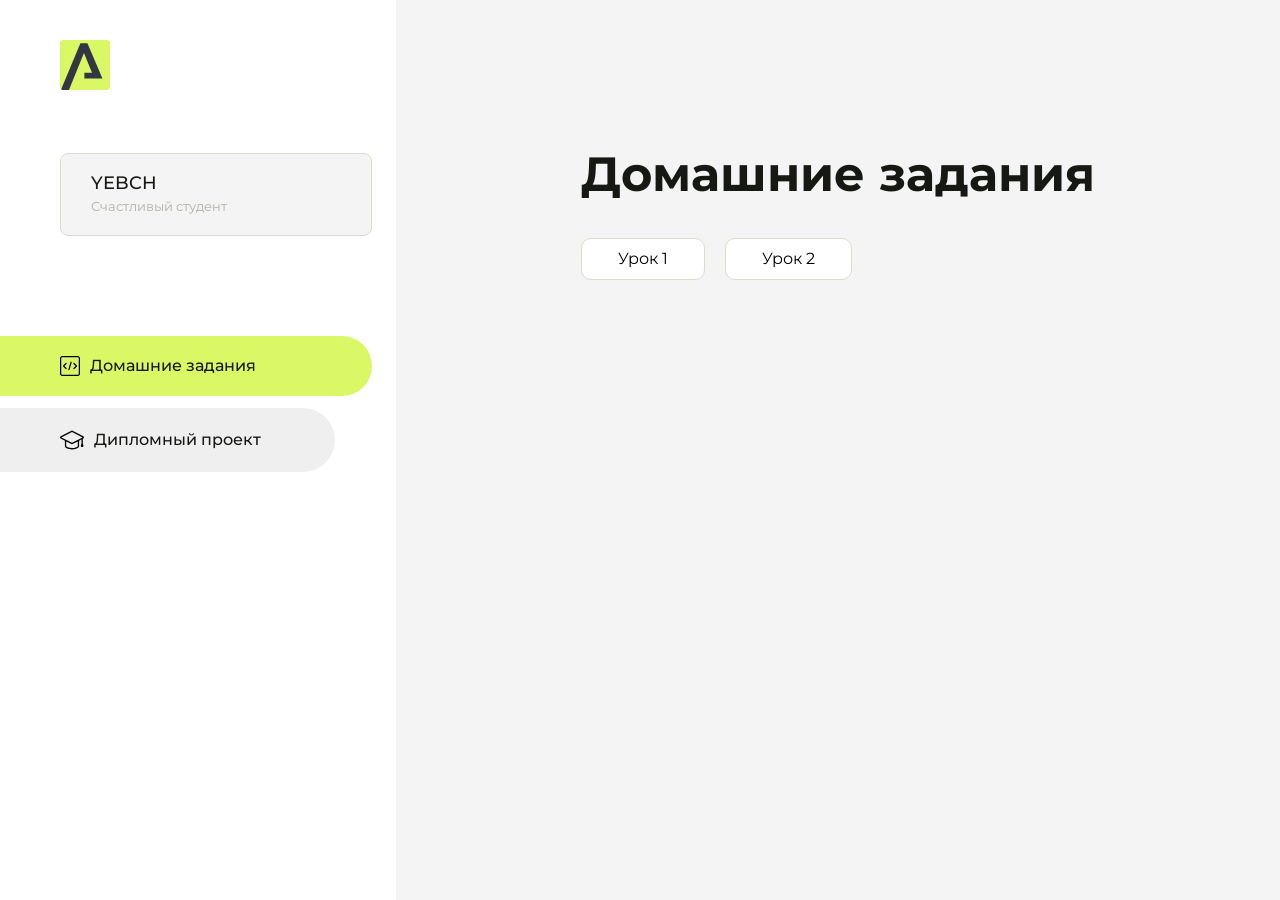
==== index.html @ c30b921a "Update index.html" ====
<!DOCTYPE html>
<html lang="en">
<head>
    <meta charset="UTF-8">
    <meta name="viewport" content="width=device-width, initial-scale=1.0">
    <title>Домашняя работа</title>
    <link rel="shortcut icon" href="src/logo.ico" type="image/x-icon">
    <link rel="preconnect" href="https://fonts.googleapis.com">
    <link rel="preconnect" href="https://fonts.gstatic.com" crossorigin>
    <link href="https://fonts.googleapis.com/css2?family=Montserrat:wght@400;500;700&family=Rubik:wght@500&display=swap"
          rel="stylesheet">
    <link rel="stylesheet" href="src/style.css">
</head>
<body id="body">
<div class="overlay" id="overlay"></div>
<div class="layout">
    <div class="burger" id="burger">
        <svg viewBox="0 0 24 24" fill="none" xmlns="http://www.w3.org/2000/svg">
            <g id="SVGRepo_bgCarrier" stroke-width="0"></g>
            <g id="SVGRepo_tracerCarrier" stroke-linecap="round" stroke-linejoin="round"></g>
            <g id="SVGRepo_iconCarrier">
                <path d="M4 18L20 18" stroke="#DAF765" stroke-width="2" stroke-linecap="round"></path>
                <path d="M4 12L20 12" stroke="#DAF765" stroke-width="2" stroke-linecap="round"></path>
                <path d="M4 6L20 6" stroke="#DAF765" stroke-width="2" stroke-linecap="round"></path>
            </g>
        </svg>
    </div>
    <aside class="sidebar" id="sidebar">
        <div class="sidebar__inner">
            <div class="logo">
                <svg width="50" height="50" viewBox="0 0 50 50" fill="none" xmlns="http://www.w3.org/2000/svg">
                    <g clip-path="url(#clip0_513_74730)">
                        <path d="M46.17 -0.257004H3.83C1.57281 -0.257004 -0.257 1.57281 -0.257 3.83V46.17C-0.257 48.4272 1.57281 50.257 3.83 50.257H46.17C48.4272 50.257 50.257 48.4272 50.257 46.17V3.83C50.257 1.57281 48.4272 -0.257004 46.17 -0.257004Z"
                              fill="#DAF765"/>
                        <path d="M24.375 38.4H42.461L27.441 3.1585H20.4355C20.4355 3.1585 6.7895 35.881 1.1945 49.294C2.015 50.0275 3.0945 50.257 3.6945 50.257H8.8445L23.954 13.07L32.0465 32.8285H24.375V38.4Z"
                              fill="#323843"/>
                    </g>
                    <defs>
                        <clipPath id="clip0_513_74730">
                            <rect width="50" height="50" fill="white"/>
                        </clipPath>
                    </defs>
                </svg>
            </div>
            <div class="sidebar__user">
                <div class="sidebar__name">YEBCH</div>
                <div class="sidebar__text">Счастливый студент</div>
            </div>
            <div class="sidebar__tabs">
                <div class="sidebar__item">
                    <button class="sidebar__button active" id="tasks">
                        <svg xmlns="http://www.w3.org/2000/svg" width="20" height="20" viewBox="0 0 20 20" fill="none">
                            <g clip-path="url(#clip0_704_74543)">
                                <path d="M17.7083 20H2.29167C1.0275 20 0 18.9725 0 17.7083V2.29167C0 1.0275 1.0275 0 2.29167 0H17.7083C18.9725 0 20 1.0275 20 2.29167V17.7083C20 18.9725 18.9725 20 17.7083 20ZM2.29167 1.25C1.7175 1.25 1.25 1.7175 1.25 2.29167V17.7083C1.25 18.2825 1.7175 18.75 2.29167 18.75H17.7083C18.2825 18.75 18.75 18.2825 18.75 17.7083V2.29167C18.75 1.7175 18.2825 1.25 17.7083 1.25H2.29167Z"
                                      fill="black"/>
                                <path d="M6.04167 13.125C5.88167 13.125 5.72167 13.0642 5.6 12.9417L3.1 10.4417C2.85583 10.1975 2.85583 9.80167 3.1 9.5575L5.6 7.0575C5.84417 6.81333 6.24 6.81333 6.48417 7.0575C6.72833 7.30167 6.72833 7.6975 6.48417 7.94167L4.42583 10L6.48417 12.0583C6.72833 12.3025 6.72833 12.6983 6.48417 12.9425C6.36167 13.0642 6.20167 13.125 6.04167 13.125Z"
                                      fill="black"/>
                                <path d="M8.95833 14.1667C8.9 14.1667 8.84 14.1583 8.78167 14.1417C8.45083 14.0442 8.26083 13.6967 8.35833 13.3658L10.4417 6.28251C10.5392 5.95084 10.8892 5.76417 11.2175 5.85917C11.5483 5.95667 11.7383 6.30417 11.6408 6.63501L9.5575 13.7183C9.47833 13.9908 9.22833 14.1667 8.95833 14.1667Z"
                                      fill="black"/>
                                <path d="M13.9583 13.125C13.7983 13.125 13.6383 13.0642 13.5167 12.9417C13.2725 12.6975 13.2725 12.3017 13.5167 12.0575L15.575 9.99916L13.5167 7.94083C13.2725 7.69666 13.2725 7.30083 13.5167 7.05666C13.7608 6.81249 14.1567 6.81249 14.4008 7.05666L16.9008 9.55666C17.145 9.80083 17.145 10.1967 16.9008 10.4408L14.4008 12.9408C14.2783 13.0642 14.1183 13.125 13.9583 13.125Z"
                                      fill="black"/>
                            </g>
                            <defs>
                                <clipPath id="clip0_704_74543">
                                    <rect width="20" height="20" fill="white"/>
                                </clipPath>
                            </defs>
                        </svg>
                        <span>Домашние задания</span></button>
                </div>
                <div class="sidebar__item">
                    <button class="sidebar__button" id="diplom">
                        <svg xmlns="http://www.w3.org/2000/svg" width="24" height="24" viewBox="0 0 24 24" fill="none">
                            <g clip-path="url(#clip0_704_74553)">
                                <path d="M23.2628 10.5971C23.7176 10.365 24 9.90375 24 9.39337C24 8.883 23.7176 8.42175 23.2628 8.18962L12.6135 2.75362C12.2291 2.55824 11.7705 2.55787 11.3854 2.75399L0.736875 8.19C0.282375 8.42175 0 8.883 0 9.39337C0 9.90375 0.282375 10.365 0.736875 10.5971L4.89038 12.7177V18.2074C4.89038 19.8154 8.412 21.393 12 21.393C15.5884 21.393 19.1096 19.815 19.1096 18.2074V12.7174L21.4609 11.517V15.8017L20.901 17.2305C20.7409 17.6389 20.7934 18.0994 21.0405 18.4616C21.2876 18.8246 21.6979 19.041 22.1366 19.041C22.5754 19.041 22.9852 18.8246 23.2324 18.462C23.4795 18.099 23.532 17.6385 23.3719 17.2301L22.8124 15.8021V10.827L23.2628 10.5971ZM17.7623 18.1721C17.6198 18.6375 15.3491 20.0419 12 20.0419C8.65088 20.0419 6.38025 18.6375 6.2415 18.2074V12.3037L6.23887 12.3019C6.23812 12.057 6.1065 11.8207 5.87325 11.7019L1.3515 9.39337L12 3.95737L22.6489 9.39337L12 14.8294L5.87325 11.7019C5.54063 11.5331 4.6695 11.6674 4.5 12C4.33012 12.3322 4.55813 12.5479 4.89038 12.7177L11.3857 16.0331C11.5781 16.1314 11.7889 16.1805 12 16.1805C12.2107 16.1805 12.4222 16.1314 12.6146 16.0331L17.7593 13.407L17.7623 18.1721Z"
                                      fill="black"/>
                            </g>
                            <defs>
                                <clipPath id="clip0_704_74553">
                                    <rect width="24" height="24" fill="white"/>
                                </clipPath>
                            </defs>
                        </svg>
                        <span>Дипломный проект</span></button>
                </div>
            </div>
        </div>

    </aside>
    <div class="content">
        <div class="container">
            <div class="content__block" id="tasksBlock">
                <div class="content__title">Домашние задания</div>
                <ul class="content__list">
                    <li class="content__list-item">
                        <a href="hello arokenru/index.html">Урок 1</a>
                    </li>
                    <li class="content__list-item">
                        <a href="пiddr/index.html">Урок 2</a>
                    </li>
                </ul>
            </div>
            <div class="content__block hidden" id="diplomBlock">
                <div class="content__title">Дипломный проект</div>
                <div class="content__list-diplom">
                    <a href="ПАПКА-С-НОМЕРОМ-УРОКА">Ссылка на ДЗ</a>
                </div>
                <div class="content__decor">
                    <div class="content__decor-text">Давай проверим, чему ты научился!</div>
                    <div class="content__decor-img">
                        <img src="src/decor.png" alt="decor">
                    </div>
                </div>
            </div>
        </div>
    </div>
</div>
<script src="src/index.js"></script>
</body>
</html>
---- src/style.css ----
*{padding: 0;margin: 0;border: 0;}
*,*:before,*:after{-webkit-box-sizing: border-box;box-sizing: border-box;}
:focus,:active{outline: none;}
a:focus,a:active{outline: none;}
nav,footer,header,aside{display: block;}
html,body{
    height:100%;width:100%;
    font-size:100%;line-height:1;-ms-text-size-adjust:100%;-moz-text-size-adjust:100%;-webkit-text-size-adjust:100%;}
input,button,textarea{font-family:inherit;}
input::-ms-clear{display: none;}
button{cursor: pointer;}
button::-moz-focus-inner{padding:0;border:0;}
a,a:visited{text-decoration: none;}
a:hover{text-decoration: none;}
ul li{list-style: none;}
img{vertical-align: top;}
h1,h2,h3,h4,h5,h6{font-size:inherit;font-weight: inherit;}
a{color:inherit;}



body {
    font-family: "Montserrat",SansSerif;
    color: black;
}

body.overflow {
    overflow: hidden;
}



.layout {
    display: -webkit-box;
    display: -ms-flexbox;
    display: flex;
    min-height: 100vh;
}

.sidebar {
    padding: 40px 24px 40px 0;
    -ms-flex-negative: 0;
    flex-shrink: 0;
    background-color: white;
}



.content {
    -webkit-box-flex: 1;
    -ms-flex-positive: 1;
    flex-grow: 1;
    background-color: #F4F4F4;
}

.container {
    display: -webkit-box;
    display: -ms-flexbox;
    display: flex;
    -webkit-box-orient: vertical;
    -webkit-box-direction: normal;
    -ms-flex-direction: column;
    flex-direction: column;
    -webkit-box-pack: center;
    -ms-flex-pack: center;
    justify-content: center;
    -webkit-box-align: center;
    -ms-flex-align: center;
    align-items: center;
    padding: 150px 60px 80px 60px;
}


.logo {
    margin-left: 60px;
    margin-bottom: 60px;
}

.sidebar__user {
    background-color: #F4F4F4;
    padding: 20px 30px;
    margin-left: 60px;
    margin-bottom: 100px;
    border-radius: 8px;
    border: 1px solid #DADEC9;
}

.sidebar__name {
    color:#161814;
    font-size: 18px;
    font-weight: 500;
    margin-bottom: 6px;
}

.sidebar__text {
    color: #AFB1A7;
    font-size: 13px;
    font-weight: 400;
    line-height: 130%; /* 16.9px */
}

.sidebar__item {
    width: 372px;
}

.sidebar__button {
    display: -webkit-box;
    display: -ms-flexbox;
    display: flex;
    -webkit-box-align: center;
    -ms-flex-align: center;
    align-items: center;
    gap: 10px;
    padding: 20px 60px;
    margin-bottom: 12px;
    border-radius: 0px 100px 100px 0px;
    -webkit-transition: all .5s;
    -o-transition: all .5s;
    transition: all .5s;
    cursor: pointer;
    width: 90%;
    color:#161814;
    font-size: 16px;
    font-weight: 500;
}

.sidebar__button.active , .sidebar__button:hover {
    width: 100%;
    background-color: #DAF765;
}


.content__title {
    color: #161814;
    font-size: 48px;
    font-weight: 700;
    margin-bottom: 40px;
}

.content__list {
    display: -webkit-box;
    display: -ms-flexbox;
    display: flex;
    -webkit-box-align: center;
    -ms-flex-align: center;
    align-items: center;
    -ms-flex-wrap: wrap;
    flex-wrap: wrap;
    gap: 20px;
}



.content__list-item  {
    cursor: pointer;
    padding: 12px 18px;
    background-color: #fff;
    border-radius: 10px;
    border: 1px solid #DADEC9;
    -webkit-transition: all .3s;
    -o-transition: all .3s;
    transition: all .3s;
}

.content__list-item:hover,.content__list-diplom:hover {
    background-color: #AFB1A7;
}

li a {
    padding: 12px 18px;

}


.content__list-diplom {
    -webkit-transition: all .3s;
    -o-transition: all .3s;
    transition: all .3s;
    display: inline-block;
    padding: 12px 18px;
    background-color: #fff;
    border-radius: 10px;
    border: 1px solid #DADEC9;
}

.content__decor {
    display: -webkit-box;
    display: -ms-flexbox;
    display: flex;
    -webkit-box-align: center;
    -ms-flex-align: center;
    align-items: center;
}

.content__decor-text {
    color:#BEDD44;
    font-size: 36px;
    font-weight: 700;
    line-height: 110%; /* 39.6px */
}

.content__block {
    max-width: 1200px;
}

.content__block.hidden {
    display: none;
}

.content__decor-img img{
    width: 100%;
}

.burger {
    display: none;
    padding: 5px;
    position: fixed;
    top: 3%;
    right: 7%;
    width: 40px;
    height: 40px;
    background-color: #161814;
    border-radius: 50%;
    z-index: 10;
    border: 1px solid #DAF765;
}

@media (max-width: 768px) {
    .burger {
        display: block;
    }

    .sidebar {
        -webkit-transition: all .3s;
        -o-transition: all .3s;
        transition: all .3s;
        -webkit-transform: translateX(-100%);
        -ms-transform: translateX(-100%);
        transform: translateX(-100%);
        position: fixed;
        top: 0;
        left: 0;
        bottom: 0;
        z-index: 5;
    }

    .sidebar.show {
        -webkit-transform: translateX(0%);
        -ms-transform: translateX(0%);
        transform: translateX(0%);
    }

    .overlay {
        opacity: 0;
        pointer-events: none;
        -webkit-transition: all .3s;
        -o-transition: all .3s;
        transition: all .3s;
        position: absolute;
        top: 0;
        right: 0;
        left: 0;
        bottom: 0;
        z-index: 3;
        background-color: #000000e0;
    }

    .overlay.show {
        opacity: 1;
        pointer-events: all;
    }

    .container {
        padding: 40px 20px;
        min-height: 100%;
    }

    .content__decor {
        margin-top: 20px;
        -webkit-box-orient: vertical;
        -webkit-box-direction: normal;
        -ms-flex-direction: column;
        flex-direction: column;
    }
}

@media (max-width: 400px) {
    .sidebar__user {
        margin-left: 0;
    }
}
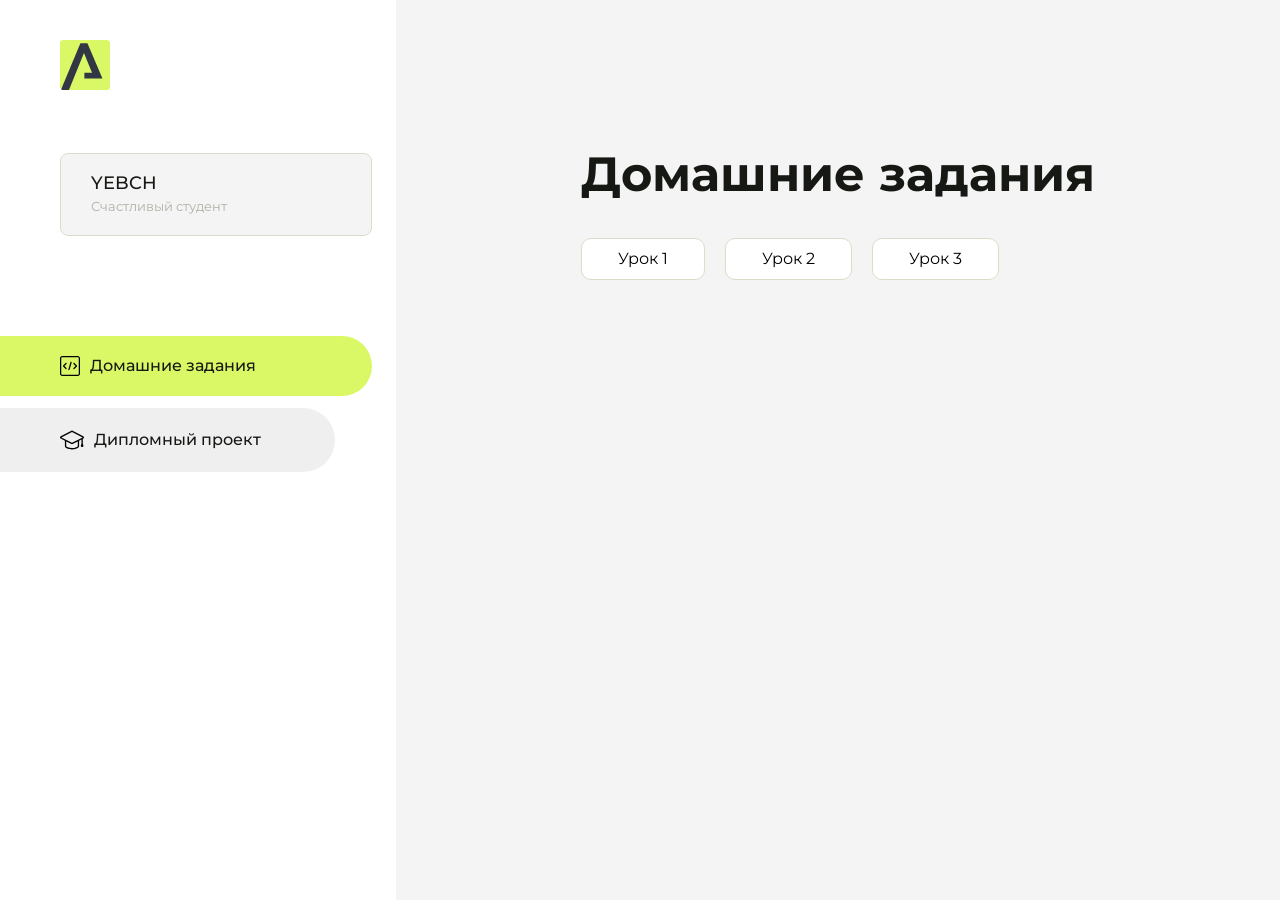
==== commit 8e77c005: "Update index.html" ====
--- a/index.html
+++ b/index.html
@@ -98,6 +98,9 @@
                     <li class="content__list-item">
                         <a href="пiddr/index.html">Урок 2</a>
                     </li>
+                    <li class="content__list-item">
+                        <a href="2222/index.html">Урок 3</a>
+                    </li>
                 </ul>
             </div>
             <div class="content__block hidden" id="diplomBlock">
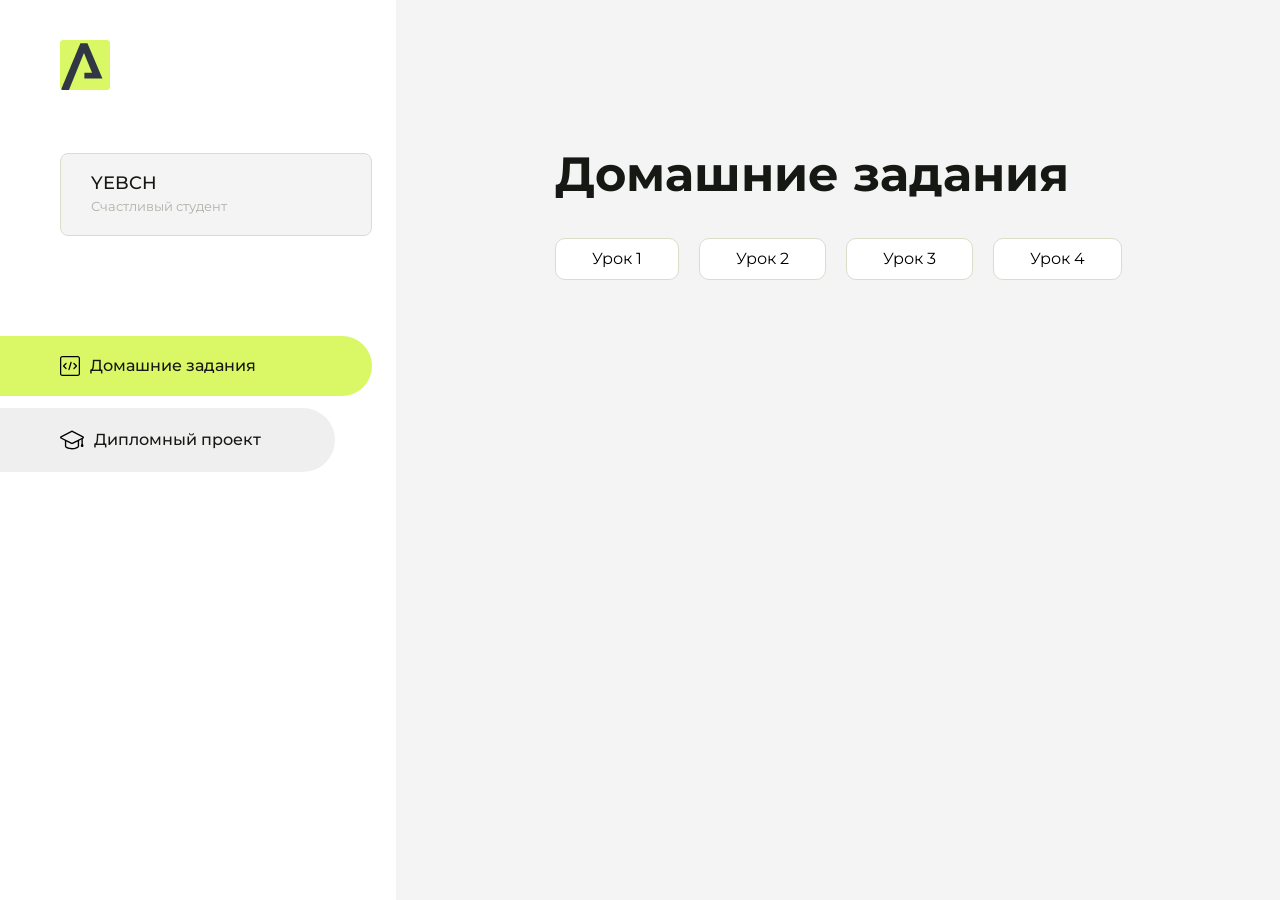
==== commit 0589c52c: "Update index.html" ====
--- a/index.html
+++ b/index.html
@@ -101,6 +101,9 @@
                     <li class="content__list-item">
                         <a href="2222/index.html">Урок 3</a>
                     </li>
+                     <li class="content__list-item">
+                        <a href="2222/index.html">Урок 4</a>
+                    </li>
                 </ul>
             </div>
             <div class="content__block hidden" id="diplomBlock">
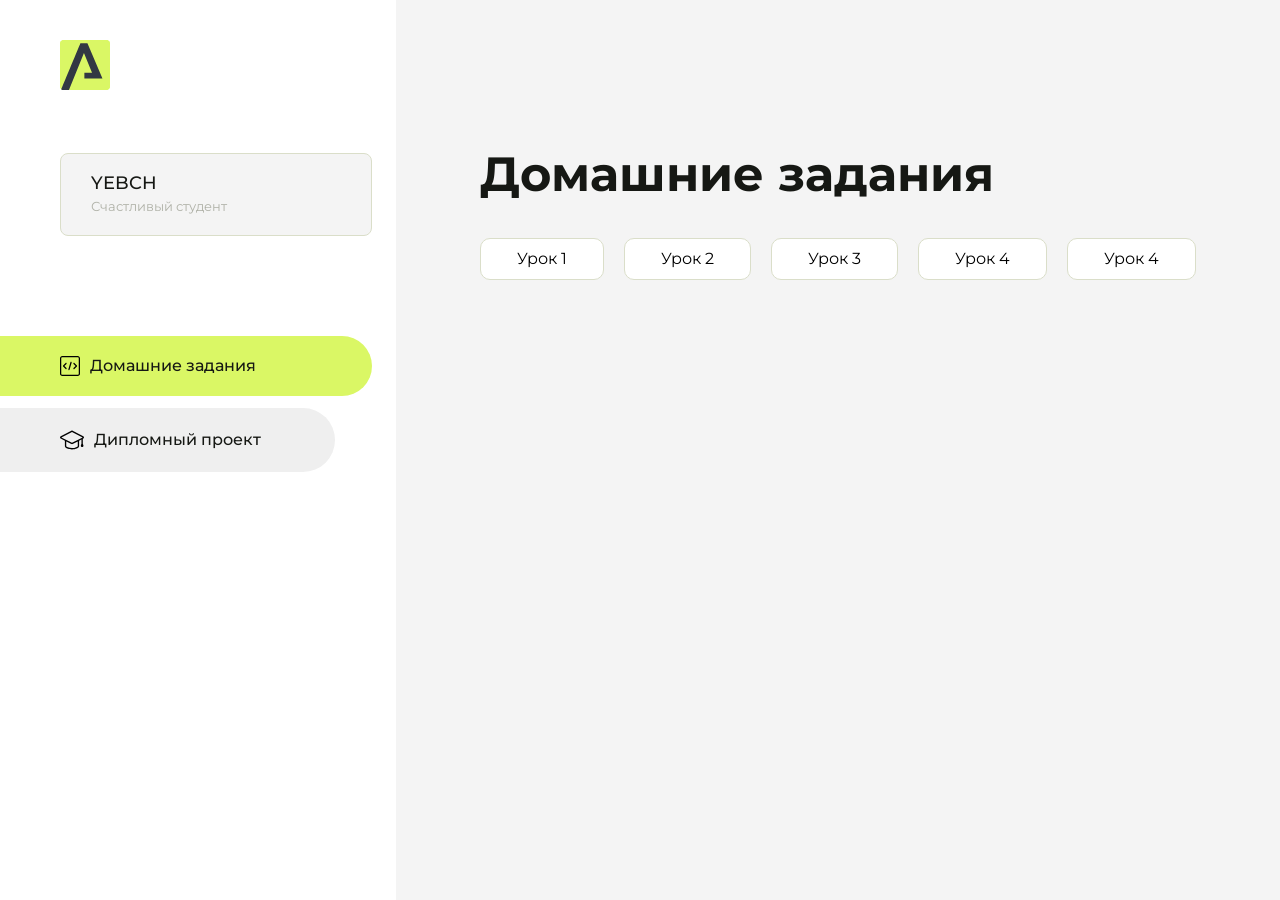
==== commit d644f767: "Update index.html" ====
--- a/index.html
+++ b/index.html
@@ -104,6 +104,9 @@
                      <li class="content__list-item">
                         <a href="2222/index.html">Урок 4</a>
                     </li>
+                     <li class="content__list-item">
+                        <a href="rrrr/index.html">Урок 4</a>
+                    </li>
                 </ul>
             </div>
             <div class="content__block hidden" id="diplomBlock">
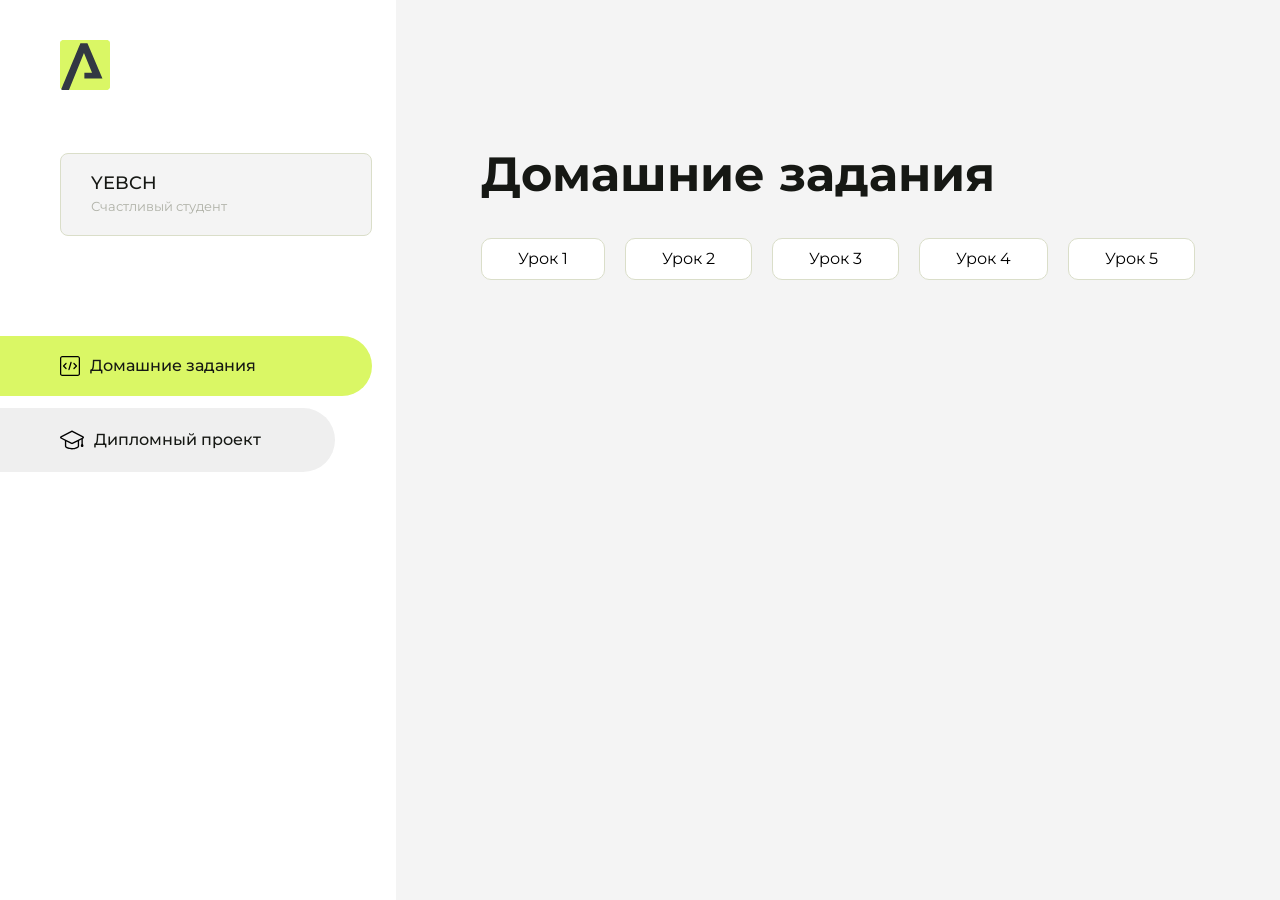
==== commit 44088bb0: "Update index.html" ====
--- a/index.html
+++ b/index.html
@@ -105,7 +105,7 @@
                         <a href="2222/index.html">Урок 4</a>
                     </li>
                      <li class="content__list-item">
-                        <a href="rrrr/index.html">Урок 4</a>
+                        <a href="rrrr/index.html">Урок 5</a>
                     </li>
                 </ul>
             </div>
